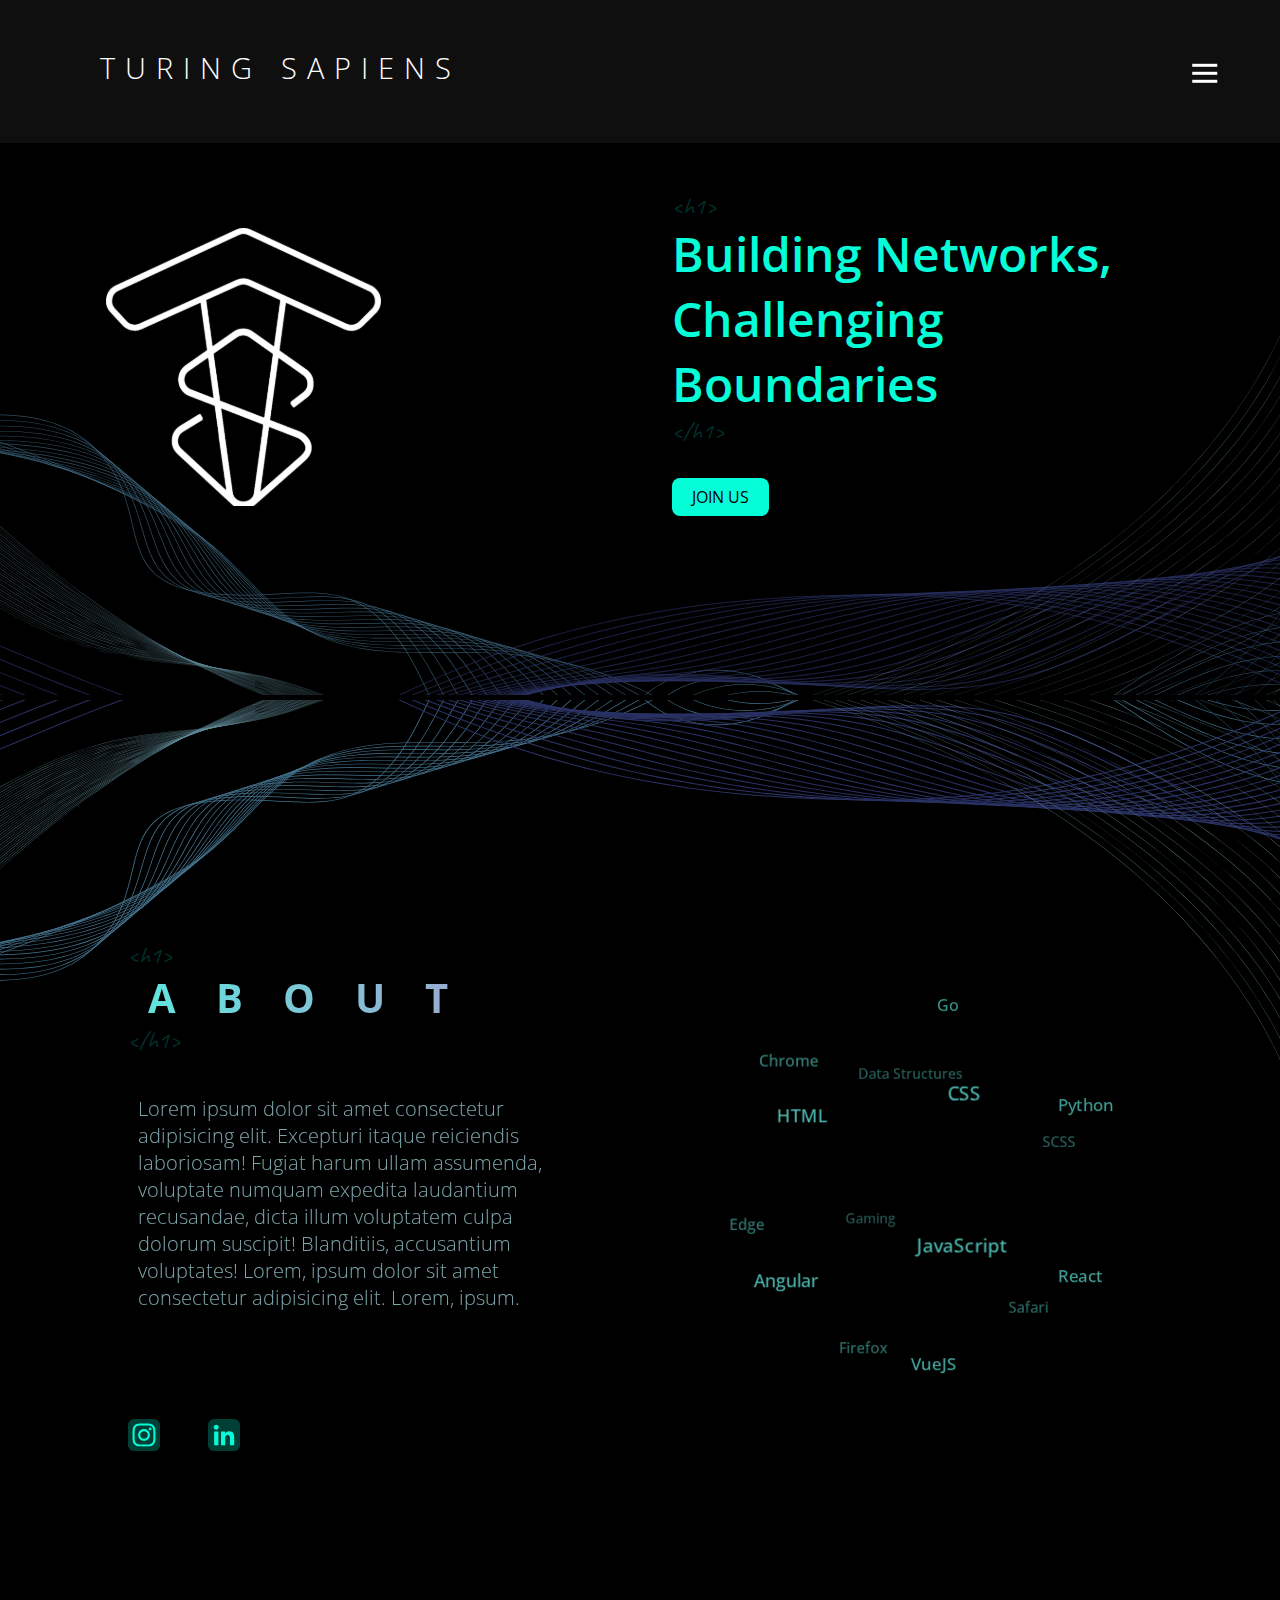
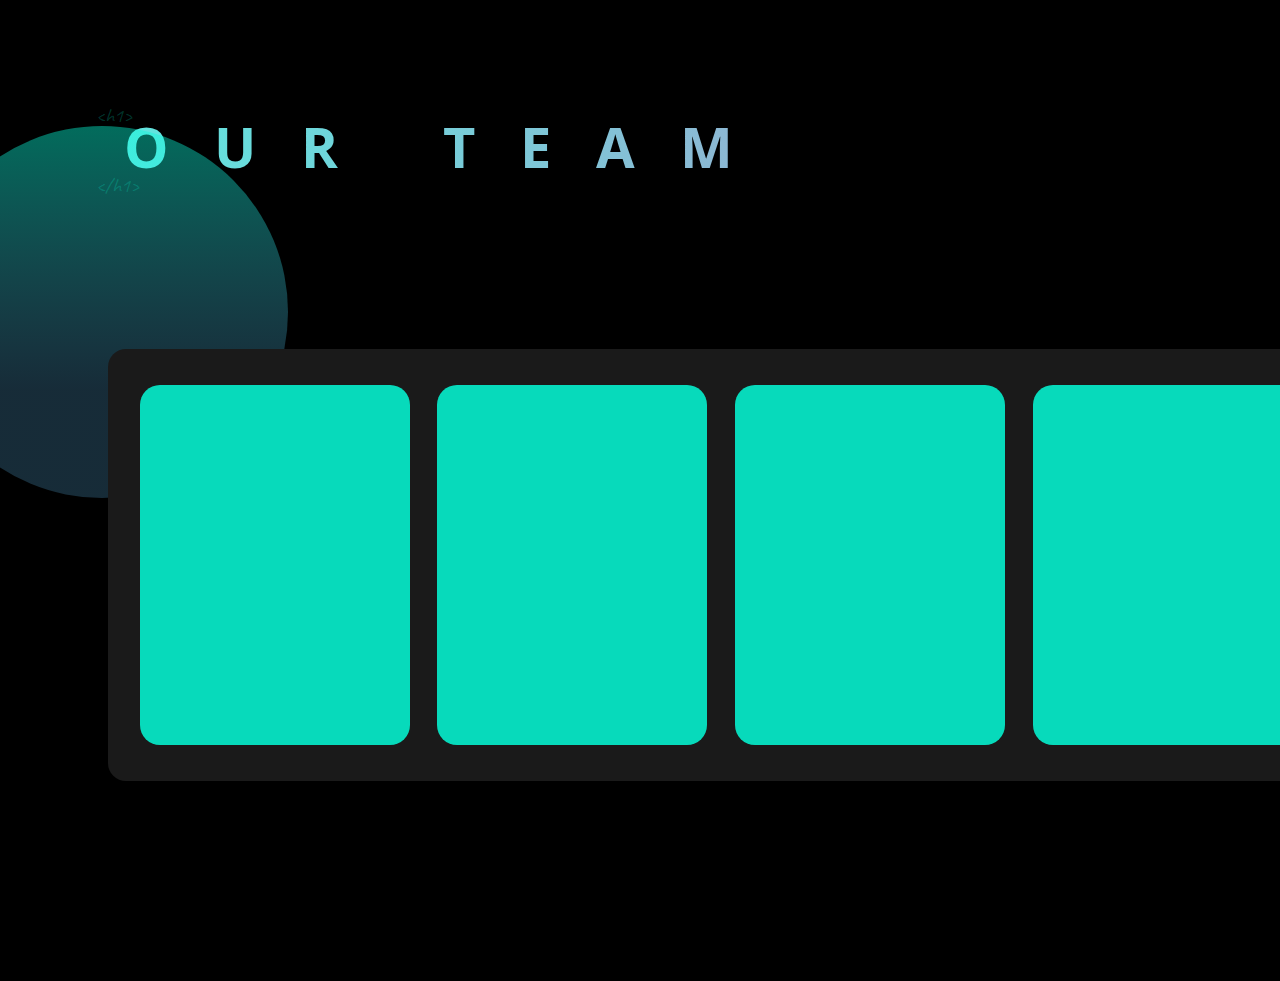
==== Final/index.html @ 8cfba020 "added hosting with firebase" ====
<!DOCTYPE html>
<!-- HERO AND NAVBAR, TURING SAPIENS 2021 -->
<html lang="en">
	<head>
		<meta charset="UTF-8" />
		<meta http-equiv="X-UA-Compatible" content="IE=edge" />
		<meta name="viewport" content="width=device-width, initial-scale=1.0" />
		<title>Turing Sapiens</title>
		<link rel="preconnect" href="https://fonts.googleapis.com" />
		<link rel="preconnect" href="https://fonts.gstatic.com" crossorigin />
		<link
			href="https://fonts.googleapis.com/css2?family=Open+Sans:wght@300;400;600;700&display=swap"
			rel="stylesheet"
		/>
		<link rel="stylesheet" href="./final.css" />
	</head>
	<body>
		<!-- navbar element -->
		<div class="nav-container">
			<nav class="navbar">
				<h1 id="navbar-logo">Turing Sapiens</h1>
				<div class="menu-toggle" id="mobile-menu">
					<span class="bar"></span>
					<span class="bar"></span>
					<span class="bar"></span>
				</div>
				<ul class="nav-menu">
					<li><a href="" class="nav-links">Events</a></li>
					<li><a href="" class="nav-links">Blogs</a></li>
					<li><a href="" class="nav-links">Membership</a></li>
					<li><a href="" class="nav-links">Internships</a></li>
				</ul>
			</nav>
		</div>

		<div class="main">
			<div class="main-container">
				<div class="main-img-container">
					<img src="images/tslogo.svg" alt="" id="main-img" />
				</div>

				<div class="main-content">
					<div class="tags">&lt;h1&gt;</div>
					<h1>Building Networks,</h1>
					<h1>Challenging Boundaries</h1>
					<div class="tags">&lt;/h1&gt;</div>
					<button class="main-btn"><a href="#">JOIN US</a></button>
				</div>
			</div>

			<div>
				<!-- <div class="contact-arrow">
					<a style="text-decoration: none; color: #5ee7df" href=""> Contact </a>
				</div> -->

				<!-- <img class="arrow-img" src="./images/arrow.svg" alt="" /> -->
				<!-- <embed src="images/arrow.svg" /> -->
			</div>

			<div class="wave">
				<img src="./images/bottom.svg" alt="" id="wave-img" />
			</div>
		</div>

		<script>
			const menu = document.querySelector("#mobile-menu");
			const menuLinks = document.querySelector(".nav-menu");

			menu.addEventListener("click", function () {
				menu.classList.toggle("is-active");
				menuLinks.classList.toggle("active");
			});
		</script>

		<!-- ABOUT SECTION IS HERE -->

		<div>
			<div class="abt-top-svg-container">
				<img src="./images/top.svg" alt="" />
			</div>

			<div class="content-container">
				<div class="left-abt-content">
					<div class="tags">&lt;h1&gt;</div>
					<div class="heading">About</div>
					<div class="tags">&lt;/h1&gt;</div>

					<p>
						Lorem ipsum dolor sit amet consectetur adipisicing elit. Excepturi
						itaque reiciendis laboriosam! Fugiat harum ullam assumenda,
						voluptate numquam expedita laudantium recusandae, dicta illum
						voluptatem culpa dolorum suscipit! Blanditiis, accusantium
						voluptates! Lorem, ipsum dolor sit amet consectetur adipisicing
						elit. Lorem, ipsum.
					</p>

					<div class="arrow-social-container">
						<div>
							<div class="contact-arrow">
								<!-- <a style="text-decoration: none; color: #5ee7df" href="">
									Contact
								</a> -->
							</div>
							<!-- <img class="arrow-img" src="./images/arrow2.svg" alt="" /> -->
						</div>

						<div class="social-icons">
							<a
								href="https://www.instagram.com/turingsapiensmuj/"
								target="_blank"
							>
								<img src="./images/instagram.svg" alt="" />
							</a>
							<a
								href="https://in.linkedin.com/company/turing-sapiens"
								class="item-2"
								target="_blank"
							>
								<img src="./images/linkedin.svg" alt="" />
							</a>
						</div>
					</div>
				</div>

				<div class="right-abt-content"></div>
			</div>

			<script src="./EXTERNAL SCRIPTS/TagCloud-master/TagCloud-master/dist/TagCloud.min.js"></script>
			<script>
				const myTags = [
					"JavaScript",
					"CSS",
					"HTML",
					"Angular",
					"VueJS",
					"React",
					"Python",
					"Go",
					"Chrome",
					"Edge",
					"Firefox",
					"Safari",
					"SCSS",
					"Data Structures",
					"Gaming",
				];

				var tagCloud = TagCloud(".right-abt-content", myTags, {
					// radius in px
					radius: 250,

					// animation speed
					// slow, normal, fast
					maxSpeed: "normal",
					initSpeed: "slow",

					// 0 = top
					// 90 = left
					// 135 = right-bottom
					direction: 225,

					// interact with cursor move on mouse out
					keep: true,
				});
			</script>
		</div>

		<!-- OUR TEAM SECTION -->

		<div class="Ourteam">
			<div class="section">
				<div class="ball">
					<img src="./images/ball.svg" alt="" />
				</div>

				<div class="ourteam-con-head">
					<div class="tags2">&lt;h1&gt;</div>
					<h1 class="gradient-text">OUR TEAM</h1>
					<div class="tags2">&lt;/h1&gt;</div>
				</div>

				<div class="carousel__container">
					<div class="carousel-item  ">
						<img src="Shubh.jpg" alt="" />
						<div class="overlay">My Name is John</div>
					</div>
					<div class="carousel-item"></div>
					<div class="carousel-item"></div>
					<div class="carousel-item"></div>
					<div class="carousel-item"></div>
					<div class="carousel-item"></div>
					<div class="carousel-item"></div>
				</div>

				<!-- <div>
					<img src="./arrow.svg" alt="" />
					<span> Past Teams </span>
				</div> -->

				<!-- <div class="past">
					<img src="./arrow.svg" alt="" />
				</div> -->
			</div>
		</div>

		<!-- BASIC CONTACT FORM IS HERE -->

		<!-- NEED TO FIX THE CONTACT FORM STYLING  -->

		<!-- <div class="contact-container">
			<section class="contact">
				<div class="form-box">
					<h2>Contact Us</h2>
					<form action="">
						<div class="form-item">
							<label for="name">Your name:</label>
							<input type="text" name="name" id="name" />
						</div>
						<div class="form-item">
							<label for="email">Your email:</label>
							<input type="email" name="email" id="email" />
						</div>
						<div class="form-item">
							<label for="message">Your message:</label>
							<textarea
								name="message"
								id="message"
								cols="30"
								rows="7"
							></textarea>
						</div>
						<div class="form-item">
							<input type="submit" value="Submit" id="submit" />
						</div>
					</form>
				</div>
			</section>
		</div> -->
		<script type="module">
			// Import the functions you need from the SDKs you need
			import { initializeApp } from "https://www.gstatic.com/firebasejs/9.5.0/firebase-app.js";
			import { getAnalytics } from "https://www.gstatic.com/firebasejs/9.5.0/firebase-analytics.js";
			// TODO: Add SDKs for Firebase products that you want to use
			// https://firebase.google.com/docs/web/setup#available-libraries
		  
			// Your web app's Firebase configuration
			// For Firebase JS SDK v7.20.0 and later, measurementId is optional
			const firebaseConfig = {
			  apiKey: "AIzaSyBCvHJj1xGgKakthLuezCkxF2JhF0a8uRg",
			  authDomain: "turing-sapiens-website.firebaseapp.com",
			  projectId: "turing-sapiens-website",
			  storageBucket: "turing-sapiens-website.appspot.com",
			  messagingSenderId: "379710000155",
			  appId: "1:379710000155:web:2dab6333763f420f707cbe",
			  measurementId: "G-HPYMPQVXZX"
			};
		  
			// Initialize Firebase
			const app = initializeApp(firebaseConfig);
			const analytics = getAnalytics(app);
		  </script>
	</body>
</html>
---- Final/final.css ----
/* NAV AND HERO SECTION IS HERE */

@import url("content.css");
@import url("https://fonts.googleapis.com/css2?family=Caveat&display=swap%22");

* {
	box-sizing: border-box;
	margin: 0;
	padding: 0;
	/* overflow-x: hidden; */
	font-family: "Open Sans", sans-serif;
}

.nav-container {
	width: 100%;
	background-color: #0f0f0f;
}
.navbar {
	display: grid;
	grid-template-columns: 2fr 0em 2fr;
	align-items: center;
	/* height: 80px; */
	width: 100%;
	max-width: 1720px;
	margin: 0 auto;
	padding-top: 3em;
	padding-bottom: 3.5em;
	border-radius: 100px;
}
#navbar-logo {
	font-weight: 200;
	font-size: 1.8em;
	color: white;
	justify-self: start;
	margin-left: 100px;
	cursor: pointer;
	white-space: nowrap;
	letter-spacing: 0.35em;
	text-transform: uppercase;
	/* padding-left: 150px; */
}

.nav-menu {
	display: grid;
	font-weight: 300;
	grid-template-columns: repeat(4, auto);
	list-style: none;
	text-align: center;
	width: 100%;
	justify-self: end;
	padding-right: 4.2em;
}

.nav-links {
	color: white;
	text-decoration: none;
	padding: 20px;
	font-size: 1.25em;
	letter-spacing: 5px;
}
.nav-links:hover {
	color: #05fdd8;
	transition: all 0.2s ease-out;
}

.menu-toggle .bar {
	width: 25px;
	height: 3px;
	margin: 5px auto;
	transition: all 0.3 ease-in-out;
	background: white;
}

@media screen and (max-width: 1410px) {
	.nav-container {
		position: relative;
	}
	.nav-menu {
		display: grid;
		grid-template-columns: auto;
		background: #05fdd8;

		margin: 0;
		width: 100%;
		position: absolute;
		top: 80px;
		left: -100%;
		opacity: 0;
		transition: all 0.5 ease;
	}
	#navbar-logo {
		margin-left: 100px;
	}
	.nav-menu.active {
		background: #0f0f0f;
		left: 0;
		opacity: 1;
		transition: all 0.5s ease;
		margin-top: 40px;
	}
	.nav-links {
		text-align: center;
		line-height: 60px;
		width: 100%;
		display: table;
	}

	.nav-links:hover {
		background-color: #05fdd8;
		color: white;
		transition: all 0.4s ease-out;
		width: 100%;
	}

	#mobile-menu {
		position: absolute;
		/* top: 80px; */
		right: 5%;
		transform: translate(5%, 20%);
	}
	.menu-toggle .bar {
		display: block;
		cursor: pointer;
	}
	.menu-toggle:hover {
		cursor: pointer;
	}
	#mobile-menu.is-active .bar:nth-child(2) {
		opacity: 0;
	}

	#mobile-menu.is-active .bar:nth-child(1) {
		transform: translateY(8px) rotate(45deg);
	}
	#mobile-menu.is-active .bar:nth-child(3) {
		transform: translateY(-8px) rotate(-45deg);
	}
}

@media screen and (max-width: 767px) {
	#navbar-logo {
		margin-left: 2em;
	}
}

/* NAV AND HERO SECTION ENDS HERE */

/* ABOUT SECTION Starts HERE */

@import url("https://fonts.googleapis.com/css2?family=Caveat&display=swap");
@import url("https://fonts.googleapis.com/css2?family=Caveat&family=Open+Sans:wght@300;400;600;800&display=swap");
body {
	background-color: black;
	margin: 0%;
	padding: 0%;
}

.abt-top-svg-container img {
	width: 100%;
}

.content-container {
	margin-top: -27em;
	margin-left: 15em;
	display: -webkit-box;
	display: -ms-flexbox;
	display: flex;
	-webkit-box-orient: horizontal;
	-webkit-box-direction: normal;
	-ms-flex-direction: row;
	flex-direction: row;
}

.tags {
	font-family: Caveat;
	color: #05fdd836;
	font-size: 1.25em;
}
.tags2 {
	padding-top: 0em;
	padding-bottom: 0em;
	margin-top: -1em;
	margin-bottom: -1em;
	font-family: Caveat;
	color: #05fdd836;
	font-size: 1.25em;
}
.left-abt-content {
	width: 40em;
}

.left-abt-content p {
	color: #9ed0d7;
	opacity: 0.8;
	padding-top: 2em;
	font-family: Open Sans;
	font-weight: 100;
	font-size: 0.9em;
	width: 30em;
}

.heading {
	font-family: Open Sans;
	font-size: 3.5em;
	font-weight: 700;
	padding-left: 0.5em;
	letter-spacing: 1em;
	text-transform: uppercase;
	background-image: -webkit-gradient(
		linear,
		left top,
		right top,
		from(#5ee7df),
		to(#b490ca)
	);
	background-image: linear-gradient(90deg, #5ee7df, #b490ca);
	-webkit-background-clip: text;
	-webkit-text-fill-color: transparent;
	-moz-background-clip: text;
	-moz-text-fill-color: transparent;
	-webkit-transform: "";
	-moz-transform: "";
	-ms-transform: "";
	-o-transform: "";
}

.arrow-social-container {
	display: -webkit-box;
	display: -ms-flexbox;
	display: flex;
	-webkit-box-orient: horizontal;
	-webkit-box-direction: normal;
	-ms-flex-direction: row;
	flex-direction: row;
}

.contact-arrow {
	font-family: Open Sans;
	font-size: 0.85em;
	text-transform: uppercase;
	color: #5ee7df;
	/*Abspositioningmakesitnottakeupvertspace*/
	/*Borderisthenewbackground*/
	/*Rotatefromtopleftcorner(notdefault)*/
	margin-top: 3.5em;
	margin-left: 1em;
	-webkit-transform-origin: 0 0;
	transform-origin: 0 0;
	transform: rotate(90deg);
	-webkit-transform: rotate(90deg);
	-moz-transform: rotate(90deg);
	-ms-transform: rotate(90deg);
	-o-transform: rotate(90deg);
}

.arrow-img {
	height: 2em;
	padding-top: 4em;
}

.social-icons {
	display: -webkit-box;
	display: -ms-flexbox;
	display: flex;
	-webkit-box-orient: horizontal;
	-webkit-box-direction: normal;
	-ms-flex-direction: row;
	flex-direction: row;
	padding-top: 4.75em;
}

.social-icons a img {
	height: 2em;
}

.social-icons .item-2 {
	padding-left: 3em;
}

.right-abt-content {
	padding-top: 0em;
	margin-left: -3em;
}

.tagcloud {
	font-size: 1em;
	color: #4fbdb5;
	font-family: Open Sans;
	font-weight: 500;
}

.tagcloud--item {
	padding: 1em 2em;
	background-color: transparent;
	cursor: pointer;
}

.light .tagcloud--item {
	color: #fff;
}

.light .tagcloud--item:hover {
	background-color: rgba(255, 255, 255, 0.1);
	border: 1px solid #fff;
}

@media (max-width: 767px) {
	.abt-top-svg-container img {
		width: 100%;
	}
	.content-container {
		margin-top: -5em;
		margin-left: 2em;
		-webkit-box-orient: vertical;
		-webkit-box-direction: normal;
		-ms-flex-direction: column;
		flex-direction: column;
	}
	.right-abt-content {
		display: none;
	}
	.heading {
		font-size: 1.5em;
	}
	.tags {
		font-size: 0.95em;
	}
	.left-abt-content {
		width: 20em;
	}
	.left-abt-content p {
		color: #9ed0d7;
		opacity: 0.8;
		padding-top: 2em;
		padding-left: 0.5em;
		font-family: Open Sans;
		font-weight: 100;
		font-size: 0.85em;
		width: 22em;
	}
	.arrow-social-container {
		padding-top: 2em;
	}
}

@media (min-width: 768px) and (max-width: 1024px) {
	.abt-top-svg-container img {
		width: 100%;
	}
	.content-container {
		margin-top: -7em;
		margin-left: 8em;
		-webkit-box-orient: horizontal;
		-webkit-box-direction: normal;
		-ms-flex-direction: row;
		flex-direction: row;
	}
	.right-abt-content {
		display: none;
	}
	.heading {
		font-size: 2.5em;
	}
	.tags {
		font-size: 1.5em;
	}
	.left-abt-content {
		width: 40em;
	}
	.left-abt-content p {
		color: #9ed0d7;
		opacity: 0.8;
		padding-top: 2em;
		padding-left: 0.5em;
		font-family: Open Sans;
		font-weight: 100;
		font-size: 1.25em;
		width: 32em;
	}
	.arrow-social-container {
		padding-top: 2em;
	}
}

@media (min-width: 1024px) and (max-width: 1150px) {
	.abt-top-svg-container img {
		width: 100%;
	}
	.content-container {
		margin-top: -15em;
		margin-left: 8em;
		-webkit-box-orient: horizontal;
		-webkit-box-direction: normal;
		-ms-flex-direction: row;
		flex-direction: row;
	}
	.right-abt-content {
		display: block;
		margin-left: 2em;
	}
	.heading {
		font-size: 2.5em;
	}
	.tags {
		font-size: 1.5em;
	}
	.left-abt-content {
		width: 25em;
	}
	.left-abt-content p {
		color: #9ed0d7;
		opacity: 0.8;
		padding-top: 2em;
		padding-left: 0.5em;
		font-family: Open Sans;
		font-weight: 100;
		font-size: 1.25em;
		width: 22em;
	}
	.arrow-social-container {
		padding-top: 2em;
	}
}

@media (min-width: 1150px) and (max-width: 1250px) {
	.abt-top-svg-container img {
		width: 100%;
	}
	.content-container {
		margin-top: -18em;
		margin-left: 8em;
		-webkit-box-orient: horizontal;
		-webkit-box-direction: normal;
		-ms-flex-direction: row;
		flex-direction: row;
	}
	.right-abt-content {
		display: block;
		margin-left: 2.5em;
	}
	.heading {
		font-size: 2em;
	}
	.tags {
		font-size: 1.25em;
	}
	.left-abt-content {
		width: 25em;
	}
	.left-abt-content p {
		color: #9ed0d7;
		opacity: 0.8;
		padding-top: 2em;
		padding-left: 0.5em;
		font-family: Open Sans;
		font-weight: 100;
		font-size: 1em;
		width: 22em;
	}
	.arrow-social-container {
		padding-top: 2em;
	}
}

@media (min-width: 1250px) and (max-width: 1350px) {
	.abt-top-svg-container img {
		width: 100%;
	}
	.content-container {
		margin-top: -19em;
		margin-left: 8em;
		-webkit-box-orient: horizontal;
		-webkit-box-direction: normal;
		-ms-flex-direction: row;
		flex-direction: row;
	}
	.right-abt-content {
		display: block;
		margin-left: 4em;
	}
	.heading {
		font-size: 2.5em;
	}
	.tags {
		font-size: 1.5em;
	}
	.left-abt-content {
		width: 30em;
	}
	.left-abt-content p {
		color: #9ed0d7;
		opacity: 0.8;
		padding-top: 2em;
		padding-left: 0.5em;
		font-family: Open Sans;
		font-weight: 100;
		font-size: 1.25em;
		width: 23em;
	}
	.arrow-social-container {
		padding-top: 2em;
	}
}

@media (min-width: 1350px) and (max-width: 1440px) {
	.abt-top-svg-container img {
		width: 100%;
	}
	.content-container {
		margin-top: -14em;
		margin-left: 8em;
		-webkit-box-orient: horizontal;
		-webkit-box-direction: normal;
		-ms-flex-direction: row;
		flex-direction: row;
	}
	.right-abt-content {
		display: block;
		margin-left: 4em;
	}
	.heading {
		font-size: 2.5em;
	}
	.tags {
		font-size: 1.5em;
	}
	.left-abt-content {
		width: 30em;
	}
	.left-abt-content p {
		color: #9ed0d7;
		opacity: 0.8;
		padding-top: 2em;
		padding-left: 0.5em;
		font-family: Open Sans;
		font-weight: 100;
		font-size: 1.25em;
		width: 23em;
	}
	.arrow-social-container {
		padding-top: 2em;
	}
}

@media (min-width: 1440px) and (max-width: 1550px) {
	.abt-top-svg-container img {
		width: 100%;
	}
	.content-container {
		margin-top: -26em;
		margin-left: 12em;
		-webkit-box-orient: horizontal;
		-webkit-box-direction: normal;
		-ms-flex-direction: row;
		flex-direction: row;
	}
	.right-abt-content {
		display: block;
		margin-left: 6.5em;
	}
	.heading {
		font-size: 2.5em;
	}
	.tags {
		font-size: 1em;
	}
	.left-abt-content {
		width: 30em;
	}
	.left-abt-content p {
		color: #9ed0d7;
		opacity: 0.8;
		padding-top: 2em;
		padding-left: 0.5em;
		font-family: Open Sans;
		font-weight: 100;
		font-size: 0.85em;
		width: 25em;
	}
	.arrow-social-container {
		padding-top: 2em;
	}
}

@media (min-width: 1550px) and (max-width: 2000px) {
	.abt-top-svg-container img {
		width: 100%;
	}
	.content-container {
		margin-top: -28em;
		margin-left: 15em;
		-webkit-box-orient: horizontal;
		-webkit-box-direction: normal;
		-ms-flex-direction: row;
		flex-direction: row;
	}
	.right-abt-content {
		display: block;
		margin-left: 6.5em;
	}
	.heading {
		font-size: 2.5em;
	}
	.tags {
		font-size: 1.5em;
	}
	.left-abt-content {
		width: 30em;
	}
	.left-abt-content p {
		color: #9ed0d7;
		opacity: 0.8;
		padding-top: 2em;
		padding-left: 0.5em;
		font-family: Open Sans;
		font-weight: 100;
		font-size: 1em;
		width: 25em;
	}
	.arrow-social-container {
		padding-top: 2em;
	}
}
/*# sourceMappingURL=About.css.map */

/* ABOUT SECTION ENDS HERE */

/* our Team Section  */

@import url("https://fonts.googleapis.com/css2?family=Caveat&family=Open+Sans:wght@300;400;600;800&display=swap%22");
@import url("https://fonts.googleapis.com/css2?family=Caveat&family=Open+Sans:wght@300;400;600;800&display=swap");
* {
	margin: 0;
	padding: 0;
	border: 0;
	box-sizing: border-box;
	font-family: "Open Sans";
}

.ball {
	z-index: -1;
	margin-bottom: -25em;
	background-color: #000000;
}
.ball > img {
	width: 22.5%;
}

.Ourteam {
	margin-top: 5vh;
	height: 95vh;
	/* overflow-x: hidden; */
}

.carousel__container {
	/* white-space: nowrap; */
	/* margin: 10px 0px; */
	/* padding-top: 10px; */
	padding: 1vh;
	display: flex;
	min-height: 48vh;
	margin-top: 19vh;
	margin-bottom: 20em;
	margin-left: 12vh;
	background-color: #1a1a1a;
	overflow-x: scroll;
	overflow-y: hidden;
	/* white-space: nowrap; */
	/* padding: 15px; */
	/* position: relative; */
	position: absolute;
	border-radius: 2vh;
	max-width: 169vh;
	padding-right: 2vh;
	padding-left: 3.5vh;
	padding-top: 4vh;
	padding-bottom: 2vh;
}

.carousel-item {
	background-color: #05fdd8d9;
	border-radius: 20px;
	cursor: pointer;

	height: 40vh;
	margin-right: 3.1vh;
	overflow: hidden;
	transform-origin: center left;
	transition: 450ms all;
	min-width: 30vh;
	position: relative;
}

.carousel-item img {
	height: 100%;
}

/* .carousel-item:hover ~ .carousel-item{
    transform: translate3d(25px,0,0);
     overflow-x: scroll; 
  }
  
  
  
  .carousel__container:hover .carousel-item:hover{
    opacity: 1;
    transform: scale(1.25);
    
  } */

.section {
	background-color: #0d0d0d;
	margin-top: 30vh;
	/* width: 100%; */
	/* height: 120vh; */
}

.gradient-text {
	background-color: #0d0d0d;
	font-family: Open Sans;
	font-size: 3.5em;
	font-weight: 700;
	padding-left: 0.5em;
	letter-spacing: 1em;
	text-transform: uppercase;
	background-image: linear-gradient(90deg, #5ee7df, #b490ca);
	-webkit-background-clip: text;
	-webkit-text-fill-color: transparent;
	-moz-background-clip: text;
	-moz-text-fill-color: transparent;
	-webkit-transform: to-upper-case($string: "");
	-moz-transform: to-upper-case($string: "");
	-ms-transform: to-upper-case($string: "");
	-o-transform: to-upper-case($string: "");
}

/* .pad-20em {
	padding-left: 0.3em;
} */

.gradient-text {
	/* position: absolute; */
	/* margin-top:10vh; */
	/* top: 10vh; */
	/* left: 12vh; */
	letter-spacing: 5vh;
	padding-bottom: 1vh;
}

.ourteam-con-head {
	padding-left: 6em;
}

/* .arrow{
    top:100vh;
  } */

/* width */
.carousel__container::-webkit-scrollbar {
	width: 1vh;

	/* height: 1vh; */
}

/* Handle */
.carousel__container::-webkit-scrollbar-thumb {
	background: rgb(36, 34, 34);
	border-radius: 10px;
}

.past {
	/* overflow: hidden; */
	position: relative;
	/* padding-top: 2em; */
	margin-top: 18vh;
	margin-left: 148vh;
}

@media only screen and (max-width: 1400px) {
	.carousel__container {
		width: 80vw;
	}
	.past {
		margin-left: 130vh;
	}
}

@media only screen and (max-width: 1310px) {
	.carousel__container {
		width: 149vh;
	}
	.past {
		margin-left: 120vh;
	}
}
@media only screen and (max-width: 1245px) {
	.carousel__container {
		width: 139vh;
	}
	.past {
		margin-left: 110vh;
	}
}
@media only screen and (max-width: 1160px) {
	.carousel__container {
		width: 129vh;
	}
	.past {
		margin-left: 110vh;
	}
}
@media only screen and (max-width: 1120px) {
	.carousel__container {
		width: 120vh;
	}
	.past {
		margin-left: 95vh;
	}
}
@media only screen and (max-width: 1000px) {
	.carousel__container {
		width: 109vh;
	}
	.past {
		margin-left: 82vh;
	}
}
@media only screen and (max-width: 960px) {
	.carousel__container {
		width: 103vh;
	}
	.past {
		margin-left: 79vh;
	}
}
@media only screen and (max-width: 900px) {
	.carousel__container {
		width: 90vh;
	}
	.past {
		margin-left: 69vh;
	}
}
@media only screen and (max-width: 812px) {
	.carousel__container {
		width: 82vh;
	}
	.past {
		margin-left: 59vh;
	}
}
@media only screen and (max-width: 727px) {
	.carousel__container {
		width: 72vh;
	}
	.past {
		margin-left: 49vh;
	}
}
@media only screen and (max-width: 690px) {
	.carousel__container {
		width: 70vh;
		margin-left: 10vh;
	}
	.past {
		margin-left: 39vh;
	}
	/* .gradient-text{
    font-size: 3em;
    
    
  } */
}
@media only screen and (max-width: 590px) {
	.carousel__container {
		width: 49vh;
		margin-left: 9vh;
	}
	.past {
		margin-left: 25vh;
	}
}

/* CONTACT FORM BEGINS HERE */

/* NEED TO FIX THE CONTACT FORM STYLING */
/* 
.contact-container {
	margin-top: 5vh;
	height: 95vh;
}

body {
	background-color: #0f0f0f;
	font-family: "Open Sans", sans-serif;
	color: #05fdd8;
}

section {
	padding: 5rem 10px;
	background-color: #fff;
	background-image: linear-gradient(
		170deg,
		#000,
		#000 50%,
		#0f0f0f 50%,
		#0f0f0f 100%
	);
	background-position: center center;
}

.form-box {
	width: 100%;
	max-width: 500px;
	margin: 0 auto;
	padding: 2rem;
	background-image: linear-gradient(
		170deg,
		#000,
		#000 50%,
		#0f0f0f 50%,
		#0f0f0f 100%
	);
	background-position: center center;
	border: 1px solid #0f0f0f;
	-webkit-box-shadow: 1px 1px 3px #05060825, 3px 3px 7px #05fdd866;
	box-shadow: 1px 1px 3px #05060825, 3px 3px 7px #05fdd866;
}

h2 {
	text-transform: uppercase;
	margin-bottom: 0.7rem;
	font-size: 2rem;
	font-weight: 300;
}

.form-item {
	margin-bottom: 0.7rem;
}

label,
input,
textarea {
	display: block;
	width: 100%;
	font-size: 1.2rem;
	line-height: 1.4;
	outline-color: #8f5db1;
}

label {
	margin-bottom: 3px;
}

input,
textarea {
	padding: 3px;
	border: 1px solid #0f0f0f;
	background-color: #05fdd866;
}

input[type="submit"] {
	background-color: #05fdd896;
	padding: 7px;
	border: 0;
	color: snow;
	cursor: pointer;
	text-transform: uppercase;
}

input[type="submit"]:hover {
	-webkit-animation-name: submit-hover;
	animation-name: submit-hover;
	-webkit-animation-duration: 0.7s;
	animation-duration: 0.7s;
}

input[type="submit"]:active {
	-webkit-animation-name: submit-active;
	animation-name: submit-active;
	-webkit-animation-duration: 0.3s;
	animation-duration: 0.3s;
}

@-webkit-keyframes submit-hover {
	0% {
		-webkit-transform: scale(1);
		transform: scale(1);
	}
	50% {
		-webkit-transform: scale(1.02);
		transform: scale(1.02);
	}
	100% {
		-webkit-transform: scale(1);
		transform: scale(1);
	}
}

@keyframes submit-hover {
	0% {
		-webkit-transform: scale(1);
		transform: scale(1);
	}
	50% {
		-webkit-transform: scale(1.02);
		transform: scale(1.02);
	}
	100% {
		-webkit-transform: scale(1);
		transform: scale(1);
	}
}

@-webkit-keyframes submit-active {
	0% {
		-webkit-transform: scale(1);
		transform: scale(1);
	}
	100% {
		-webkit-transform: scale(0.98);
		transform: scale(0.98);
	}
}

@keyframes submit-active {
	0% {
		-webkit-transform: scale(1);
		transform: scale(1);
	}
	100% {
		-webkit-transform: scale(0.98);
		transform: scale(0.98);
	}
}
# sourceMappingURL=style.css.map */
.overlay {
	position: absolute;
	bottom: 0;
	background: rgb(0, 0, 0);
	background: rgba(0, 0, 0, 0.5); /* Black see-through */
	color: #f1f1f1;
	width: 100%;
	transition: .5s ease;
	opacity:0;
	color: white;
	font-size: 20px;
	padding: 20px;
	text-align: center;
  }
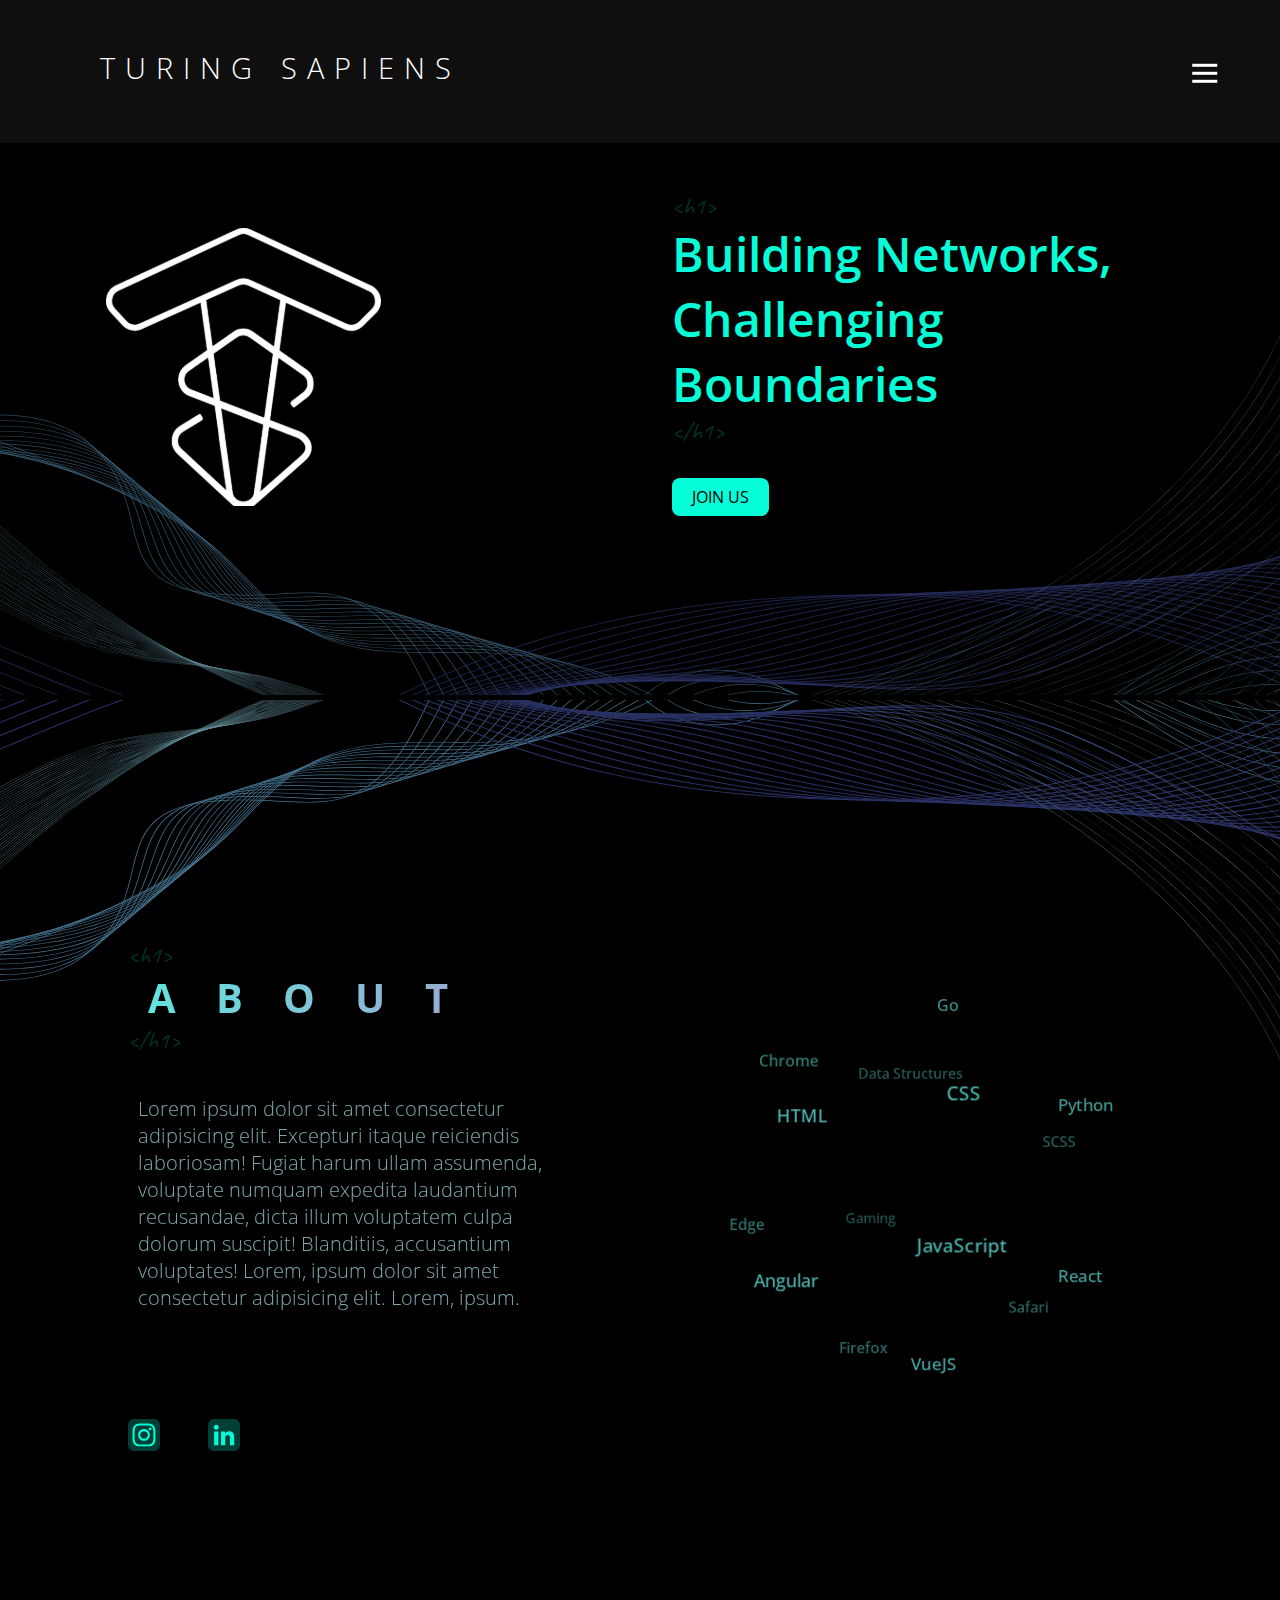
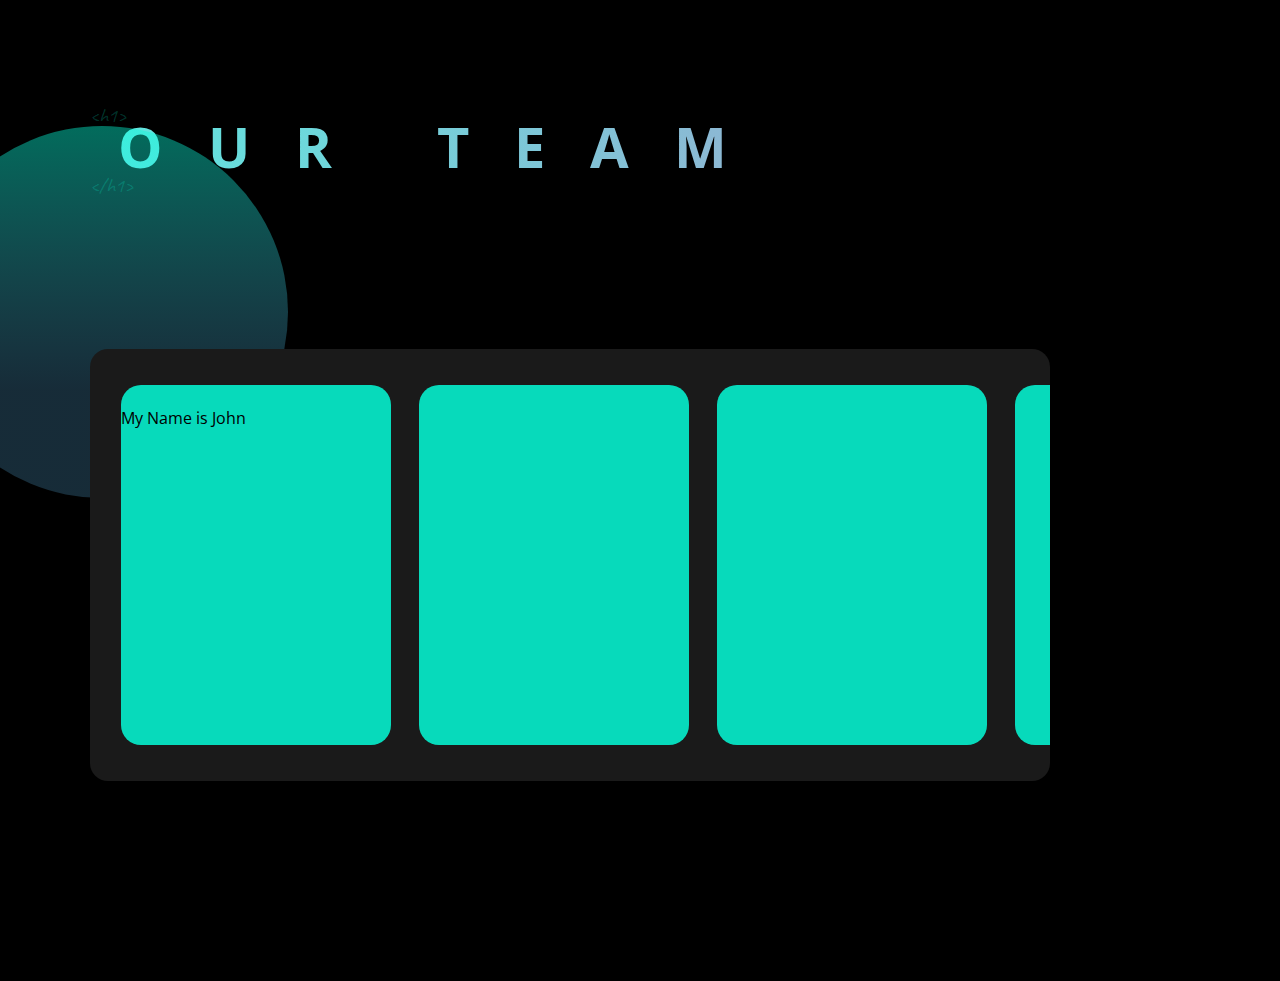
==== commit e8baa52c: "fixed our team" ====
--- a/Final/index.html
+++ b/Final/index.html
@@ -1,3 +1,9 @@
+
+
+
+
+
+
 <!DOCTYPE html>
 <!-- HERO AND NAVBAR, TURING SAPIENS 2021 -->
 <html lang="en">
--- a/Final/final.css
+++ b/Final/final.css
@@ -141,6 +141,7 @@
 	#navbar-logo {
 		margin-left: 2em;
 	}
+	
 }
 
 /* NAV AND HERO SECTION ENDS HERE */
@@ -661,7 +662,7 @@
 	min-height: 48vh;
 	margin-top: 19vh;
 	margin-bottom: 20em;
-	margin-left: 12vh;
+	margin-left: 7vw;
 	background-color: #1a1a1a;
 	overflow-x: scroll;
 	overflow-y: hidden;
@@ -670,7 +671,7 @@
 	/* position: relative; */
 	position: absolute;
 	border-radius: 2vh;
-	max-width: 169vh;
+	max-width: 86vw;
 	padding-right: 2vh;
 	padding-left: 3.5vh;
 	padding-top: 4vh;
@@ -748,6 +749,10 @@
 }
 
 .ourteam-con-head {
+	padding-left: 7vw;
+}
+
+.ourteam-con-head-2 {
 	padding-left: 6em;
 }
 
@@ -775,130 +780,155 @@
 	margin-top: 18vh;
 	margin-left: 148vh;
 }
-
-@media only screen and (max-width: 1400px) {
-	.carousel__container {
-		width: 80vw;
+@media only screen and (max-width: 1666px) {
+	.carousel__container {
+		width: 115vw;
+		margin-right: 7vw;
 	}
 	.past {
 		margin-left: 130vh;
 	}
 }
+@media only screen and (max-width: 1540px) {
+	.carousel__container {
+		width: 115vw;
+	}
+	.past {
+		margin-left: 130vh;
+	}
+}
+@media only screen and (max-width: 1540px) {
+	.carousel__container {
+		width: 115vw;
+	}
+	.past {
+		margin-left: 130vh;
+	}
+}
+
+
+
+@media only screen and (max-width: 1400px) {
+	.carousel__container {
+		width: 80vw;
+	}
+	.past {
+		margin-left: 130vh;
+	}
+}
 
 @media only screen and (max-width: 1310px) {
 	.carousel__container {
-		width: 149vh;
+		width: 75vw;
 	}
 	.past {
 		margin-left: 120vh;
 	}
 }
-@media only screen and (max-width: 1245px) {
-	.carousel__container {
-		width: 139vh;
+@media only screen and (max-width: 1293px) {
+	.carousel__container {
+		width: 75vw;
 	}
 	.past {
 		margin-left: 110vh;
 	}
 }
-@media only screen and (max-width: 1160px) {
-	.carousel__container {
-		width: 129vh;
+@media only screen and (max-width: 1245px) {
+	.carousel__container {
+		width: 75vw;
 	}
 	.past {
 		margin-left: 110vh;
 	}
 }
+@media only screen and (max-width: 1160px) {
+	.carousel__container {
+		width: 75vw;
+	}
+	
+}
 @media only screen and (max-width: 1120px) {
 	.carousel__container {
-		width: 120vh;
-	}
-	.past {
-		margin-left: 95vh;
-	}
-}
-@media only screen and (max-width: 1000px) {
-	.carousel__container {
-		width: 109vh;
-	}
-	.past {
-		margin-left: 82vh;
-	}
+		width: 70vw;
+	}
+	
+}
+@media only screen and (max-width: 1061px) {
+	.carousel__container {
+	
+		width: 68vw;
+	}
+	
 }
 @media only screen and (max-width: 960px) {
 	.carousel__container {
-		width: 103vh;
-	}
-	.past {
-		margin-left: 79vh;
-	}
+		width: 61vw;
+		margin-left: 19vw;
+	}
+	
 }
 @media only screen and (max-width: 900px) {
 	.carousel__container {
-		width: 90vh;
-	}
-	.past {
-		margin-left: 69vh;
-	}
+		width: 59vw;
+		margin-left: 19vw;
+	}
+	
 }
 @media only screen and (max-width: 812px) {
 	.carousel__container {
-		width: 82vh;
-	}
-	.past {
-		margin-left: 59vh;
-	}
-}
-@media only screen and (max-width: 727px) {
-	.carousel__container {
-		width: 72vh;
-	}
-	.past {
-		margin-left: 49vh;
-	}
-}
-@media only screen and (max-width: 690px) {
-	.carousel__container {
-		width: 70vh;
-		margin-left: 10vh;
-	}
-	.past {
-		margin-left: 39vh;
-	}
-	/* .gradient-text{
-    font-size: 3em;
-    
-    
-  } */
-}
-@media only screen and (max-width: 590px) {
-	.carousel__container {
-		width: 49vh;
-		margin-left: 9vh;
-	}
-	.past {
-		margin-left: 25vh;
-	}
-}
+		width: 53vw;
+		margin-left: 10vw;
+	}
+	
+}
+
+@media only screen and (max-width: 811px) {
+.carousel__container{
+	width: 51vw;
+	margin-left: 9vw;
+	/* margin-right: 3vw; */
+}
+
+
+
+}
+
+
+@media only screen and (max-width: 500px) {
+	.carousel__container{
+		width: 30vw;
+		margin-left: 5vw;
+		/* margin-right: 3vw; */
+	}
+	
+	
+	
+	}
+
+
+
+
+
+
+
+
 
 /* CONTACT FORM BEGINS HERE */
 
 /* NEED TO FIX THE CONTACT FORM STYLING */
 /* 
-.contact-container {
-	margin-top: 5vh;
-	height: 95vh;
-}
-
 body {
 	background-color: #0f0f0f;
 	font-family: "Open Sans", sans-serif;
 	color: #05fdd8;
-}
-
-section {
+} */
+
+.contact {
+	background-color: #0f0f0f;
+	font-family: "Open Sans", sans-serif;
+	color: #05fdd8;
 	padding: 5rem 10px;
-	background-color: #fff;
+	background-color: #000000;
 	background-image: linear-gradient(
 		170deg,
 		#000,
@@ -912,12 +942,12 @@
 .form-box {
 	width: 100%;
 	max-width: 500px;
-	margin: 0 auto;
+	margin: 7vw;
 	padding: 2rem;
 	background-image: linear-gradient(
 		170deg,
 		#000,
-		#000 50%,
+		#000 45%,
 		#0f0f0f 50%,
 		#0f0f0f 100%
 	);
@@ -926,13 +956,13 @@
 	-webkit-box-shadow: 1px 1px 3px #05060825, 3px 3px 7px #05fdd866;
 	box-shadow: 1px 1px 3px #05060825, 3px 3px 7px #05fdd866;
 }
-
+/* 
 h2 {
 	text-transform: uppercase;
 	margin-bottom: 0.7rem;
 	font-size: 2rem;
 	font-weight: 300;
-}
+} */
 
 .form-item {
 	margin-bottom: 0.7rem;
@@ -1033,18 +1063,3 @@
 		transform: scale(0.98);
 	}
 }
-# sourceMappingURL=style.css.map */
-.overlay {
-	position: absolute;
-	bottom: 0;
-	background: rgb(0, 0, 0);
-	background: rgba(0, 0, 0, 0.5); /* Black see-through */
-	color: #f1f1f1;
-	width: 100%;
-	transition: .5s ease;
-	opacity:0;
-	color: white;
-	font-size: 20px;
-	padding: 20px;
-	text-align: center;
-  }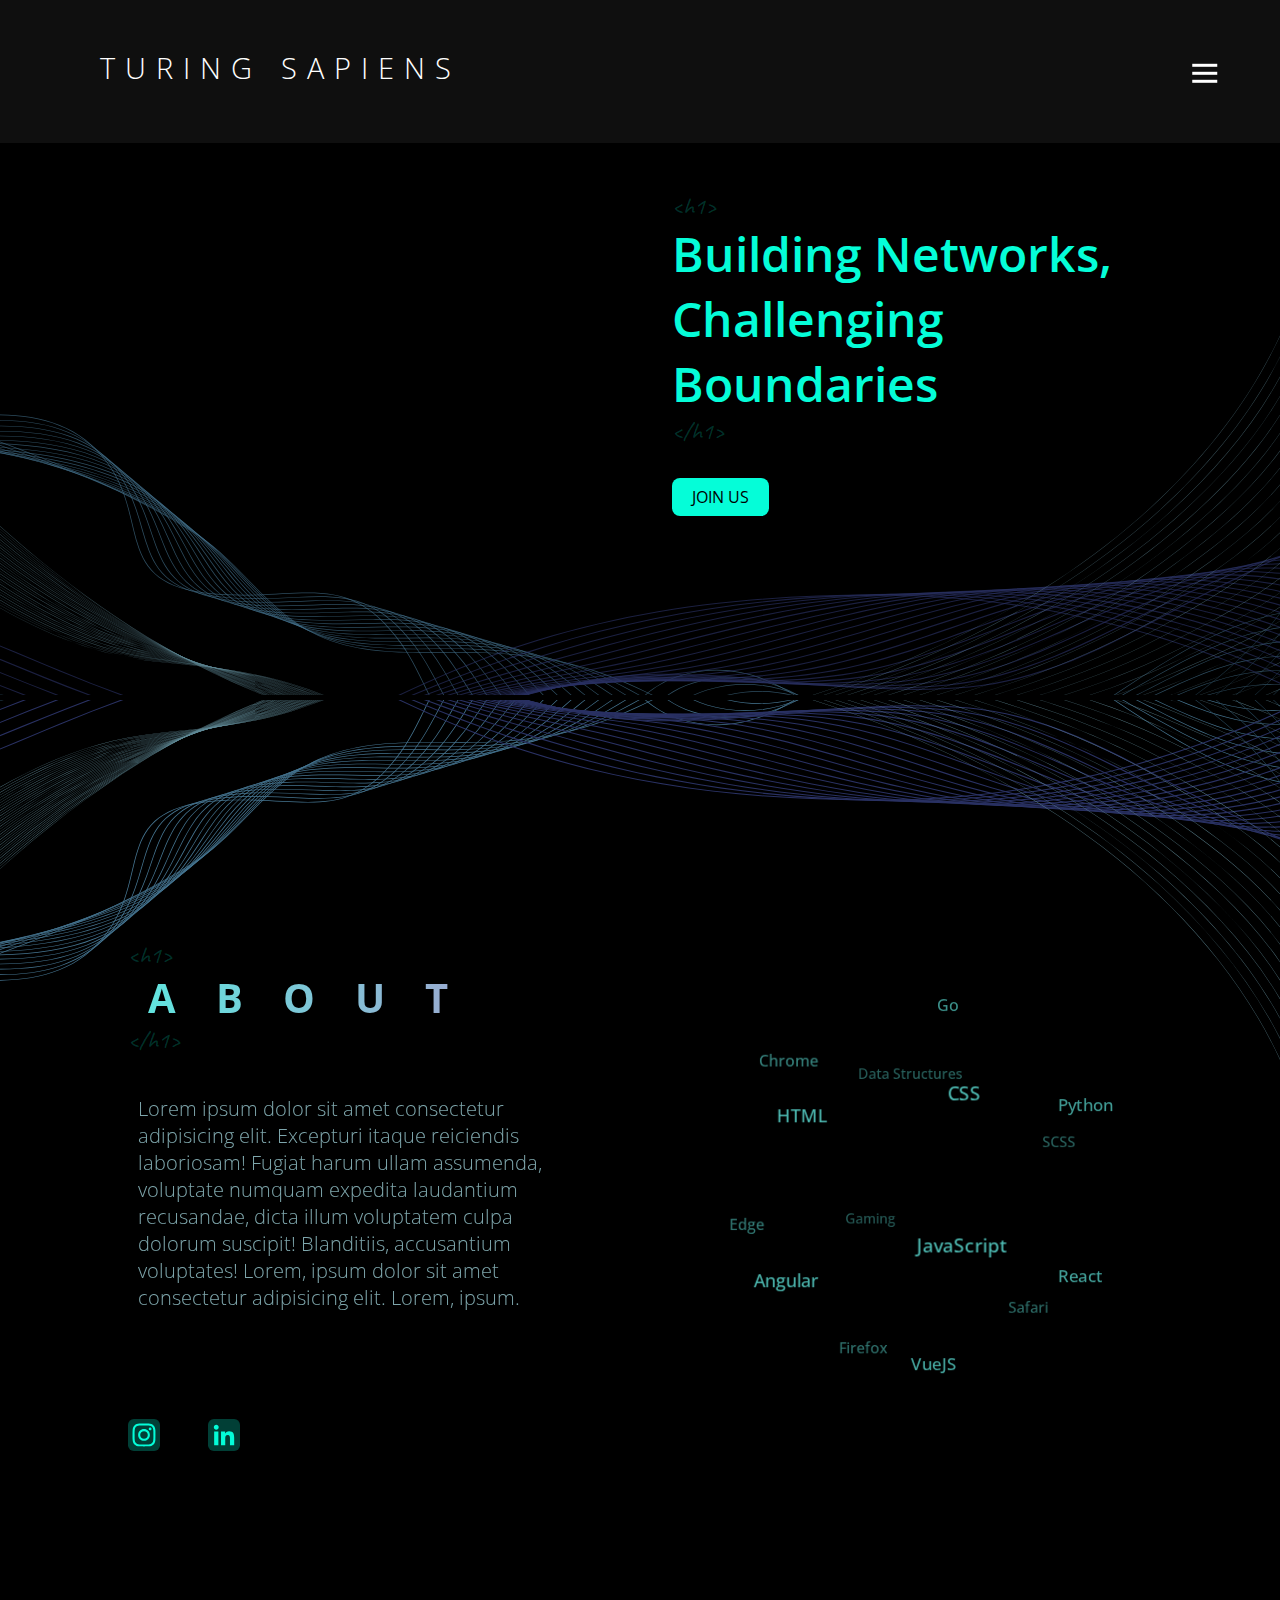
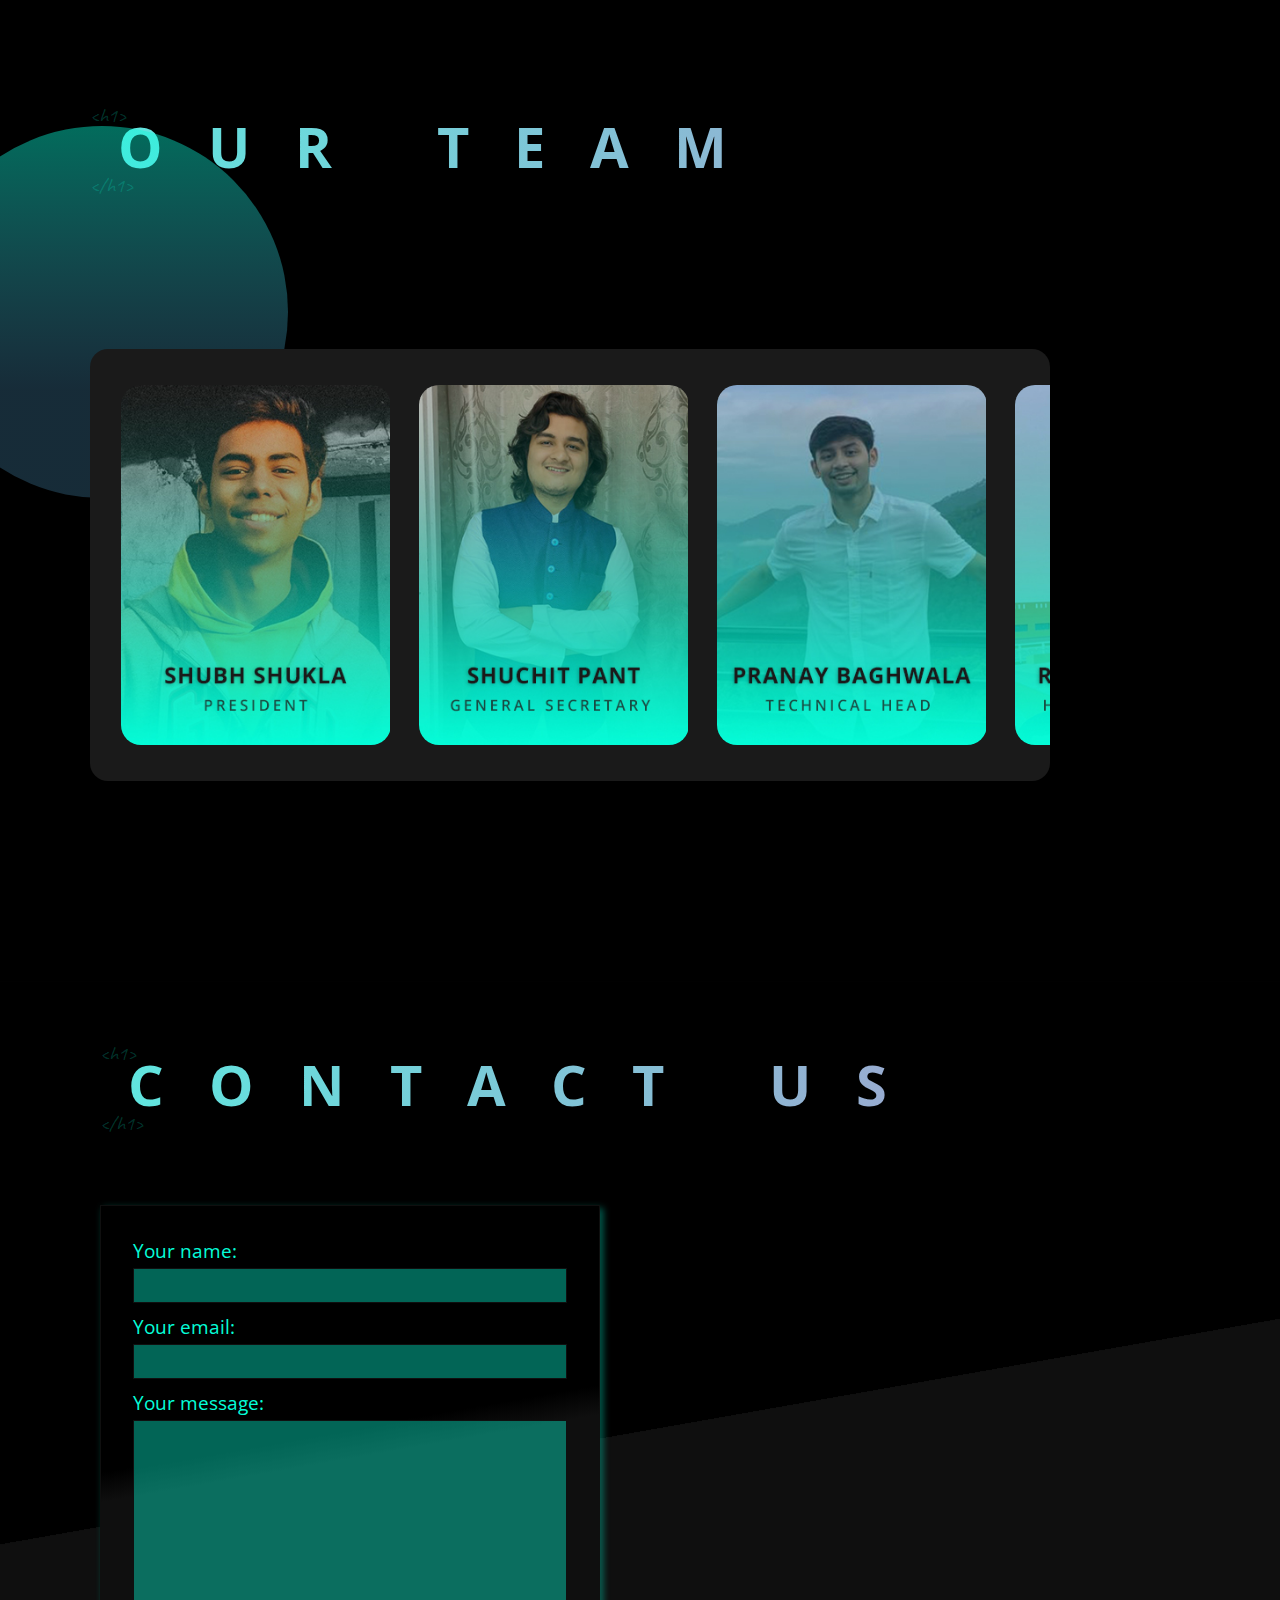
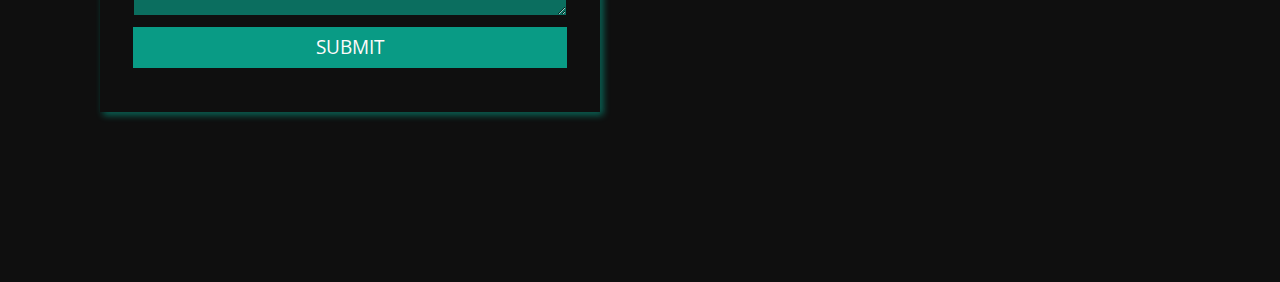
==== commit c503b5ac: "added contact" ====
--- a/Final/index.html
+++ b/Final/index.html
@@ -1,9 +1,3 @@
-
-
-
-
-
-
 <!DOCTYPE html>
 <!-- HERO AND NAVBAR, TURING SAPIENS 2021 -->
 <html lang="en">
@@ -18,6 +12,7 @@
 			href="https://fonts.googleapis.com/css2?family=Open+Sans:wght@300;400;600;700&display=swap"
 			rel="stylesheet"
 		/>
+		<!-- Hellow how  -->
 		<link rel="stylesheet" href="./final.css" />
 	</head>
 	<body>
@@ -42,7 +37,7 @@
 		<div class="main">
 			<div class="main-container">
 				<div class="main-img-container">
-					<img src="images/tslogo.svg" alt="" id="main-img" />
+					<img src="images/TS_Neon.png" alt="" id="main-img" />
 				</div>
 
 				<div class="main-content">
@@ -186,38 +181,48 @@
 				</div>
 
 				<div class="carousel__container">
-					<div class="carousel-item  ">
-						<img src="Shubh.jpg" alt="" />
-						<div class="overlay">My Name is John</div>
+					<div class="carousel-item">
+						<img src="./images/president.jpg" alt="" />
+						
 					</div>
-					<div class="carousel-item"></div>
-					<div class="carousel-item"></div>
-					<div class="carousel-item"></div>
-					<div class="carousel-item"></div>
-					<div class="carousel-item"></div>
-					<div class="carousel-item"></div>
-				</div>
-
-				<!-- <div>
+					<div class="carousel-item"><img src="./images/gensec.jpg" alt="" /></div>
+					<div class="carousel-item"><img src="./images/technicalhead.jpg" alt="" /></div>
+					<div class="carousel-item"><img src="./images/headofoperations.jpg" alt="" /></div>
+					<div class="carousel-item"><img src="./images/treasurer.jpg" alt="" /></div>
+					<div class="carousel-item"><img src="./images/headofmedia.jpg" alt="" /></div>
+					<div class="carousel-item"><img src="./images/headofsocialmedia.jpg" alt="" /></div>
+					<div class="carousel-item"><img src="./images/headofsocialmedia.jpg" alt="" /></div>
+					<div class="carousel-item"><img src="./images/headofsocialmedia.jpg" alt="" /></div>
+				</div> 
+
+				 <!-- <div>
 					<img src="./arrow.svg" alt="" />
 					<span> Past Teams </span>
-				</div> -->
+				</div>  -->
 
 				<!-- <div class="past">
 					<img src="./arrow.svg" alt="" />
 				</div> -->
-			</div>
-		</div>
+
+			 </div>
+		</div> 
 
 		<!-- BASIC CONTACT FORM IS HERE -->
 
 		<!-- NEED TO FIX THE CONTACT FORM STYLING  -->
 
-		<!-- <div class="contact-container">
+		<div class="contact-container">
 			<section class="contact">
-				<div class="form-box">
-					<h2>Contact Us</h2>
-					<form action="">
+				<div class="ourteam-con-head">
+					<div class="tags2">&lt;h1&gt;</div>
+					<h1 class="gradient-text">CONTACT US</h1>
+					<div class="tags2">&lt;/h1&gt;</div>
+				</div>
+				<div class="form-box"> 
+					<!-- <h2>Contact Us</h2> -->
+
+					<!-- Put Contact Us Heading Here -->
+					 <form action="">
 						<div class="form-item">
 							<label for="name">Your name:</label>
 							<input type="text" name="name" id="name" />
@@ -241,29 +246,6 @@
 					</form>
 				</div>
 			</section>
-		</div> -->
-		<script type="module">
-			// Import the functions you need from the SDKs you need
-			import { initializeApp } from "https://www.gstatic.com/firebasejs/9.5.0/firebase-app.js";
-			import { getAnalytics } from "https://www.gstatic.com/firebasejs/9.5.0/firebase-analytics.js";
-			// TODO: Add SDKs for Firebase products that you want to use
-			// https://firebase.google.com/docs/web/setup#available-libraries
-		  
-			// Your web app's Firebase configuration
-			// For Firebase JS SDK v7.20.0 and later, measurementId is optional
-			const firebaseConfig = {
-			  apiKey: "AIzaSyBCvHJj1xGgKakthLuezCkxF2JhF0a8uRg",
-			  authDomain: "turing-sapiens-website.firebaseapp.com",
-			  projectId: "turing-sapiens-website",
-			  storageBucket: "turing-sapiens-website.appspot.com",
-			  messagingSenderId: "379710000155",
-			  appId: "1:379710000155:web:2dab6333763f420f707cbe",
-			  measurementId: "G-HPYMPQVXZX"
-			};
-		  
-			// Initialize Firebase
-			const app = initializeApp(firebaseConfig);
-			const analytics = getAnalytics(app);
-		  </script>
+		</div>
 	</body>
-</html> 
+</html>
--- a/Final/final.css
+++ b/Final/final.css
@@ -114,7 +114,7 @@
 
 	#mobile-menu {
 		position: absolute;
-		/* top: 80px; */
+		/* top: 44px; */
 		right: 5%;
 		transform: translate(5%, 20%);
 	}
@@ -140,6 +140,19 @@
 @media screen and (max-width: 767px) {
 	#navbar-logo {
 		margin-left: 2em;
+	}
+	
+}
+@media screen and (max-width: 480px) {
+	#navbar-logo {
+		margin-left: 1em;
+		font-size: 1.3em;
+	}
+	#mobile-menu {
+		position: absolute;
+		top: 44px;
+		right: 5%;
+		transform: translate(5%, 20%);
 	}
 	
 }
@@ -679,7 +692,7 @@
 }
 
 .carousel-item {
-	background-color: #05fdd8d9;
+	/* background-color: #05fdd8d9; */
 	border-radius: 20px;
 	cursor: pointer;
 
@@ -884,7 +897,7 @@
 
 @media only screen and (max-width: 811px) {
 .carousel__container{
-	width: 51vw;
+	width: 91vw;
 	margin-left: 9vw;
 	/* margin-right: 3vw; */
 }
@@ -892,11 +905,21 @@
 
 
 }
+@media only screen and (max-width: 350px) {
+	.carousel__container{
+		width: 53vw;
+		margin-left: 5vw;
+		/* margin-right: 3vw; */
+	}
+	
+	
+	
+	}
 
 
 @media only screen and (max-width: 500px) {
 	.carousel__container{
-		width: 30vw;
+		width: 85vw;
 		margin-left: 5vw;
 		/* margin-right: 3vw; */
 	}
@@ -1063,3 +1086,169 @@
 		transform: scale(0.98);
 	}
 }
+
+
+
+
+
+
+ul {
+    margin: 0px;
+    padding: 0px;
+}
+.footer-section {
+  background: #151414;
+  position: relative;
+}
+.footer-cta {
+  border-bottom: 1px solid #373636;
+}
+.single-cta i {
+  color: #ff5e14;
+  font-size: 30px;
+  float: left;
+  margin-top: 8px;
+}
+.cta-text {
+  padding-left: 15px;
+  display: inline-block;
+}
+.cta-text h4 {
+  color: #fff;
+  font-size: 20px;
+  font-weight: 600;
+  margin-bottom: 2px;
+}
+.cta-text span {
+  color: #757575;
+  font-size: 15px;
+}
+.footer-content {
+  position: relative;
+  z-index: 2;
+}
+.footer-pattern img {
+  position: absolute;
+  top: 0;
+  left: 0;
+  height: 330px;
+  background-size: cover;
+  background-position: 100% 100%;
+}
+.footer-logo {
+  margin-bottom: 30px;
+}
+.footer-logo img {
+    max-width: 200px;
+}
+.footer-text p {
+  margin-bottom: 14px;
+  font-size: 14px;
+      color: #7e7e7e;
+  line-height: 28px;
+}
+.footer-social-icon span {
+  color: #fff;
+  display: block;
+  font-size: 20px;
+  font-weight: 700;
+  font-family: 'Poppins', sans-serif;
+  margin-bottom: 20px;
+}
+.footer-social-icon a {
+  color: #fff;
+  font-size: 16px;
+  margin-right: 15px;
+}
+.footer-social-icon i {
+  height: 40px;
+  width: 40px;
+  text-align: center;
+  line-height: 38px;
+  border-radius: 50%;
+}
+.facebook-bg{
+  background: #3B5998;
+}
+.twitter-bg{
+  background: #55ACEE;
+}
+.google-bg{
+  background: #DD4B39;
+}
+.footer-widget-heading h3 {
+  color: #fff;
+  font-size: 20px;
+  font-weight: 600;
+  margin-bottom: 40px;
+  position: relative;
+}
+.footer-widget-heading h3::before {
+  content: "";
+  position: absolute;
+  left: 0;
+  bottom: -15px;
+  height: 2px;
+  width: 50px;
+  background: #ff5e14;
+}
+.footer-widget ul li {
+  display: inline-block;
+  float: left;
+  width: 50%;
+  margin-bottom: 12px;
+}
+.footer-widget ul li a:hover{
+  color: #ff5e14;
+}
+.footer-widget ul li a {
+  color: #878787;
+  text-transform: capitalize;
+}
+.subscribe-form {
+  position: relative;
+  overflow: hidden;
+}
+.subscribe-form input {
+  width: 100%;
+  padding: 14px 28px;
+  background: #2E2E2E;
+  border: 1px solid #2E2E2E;
+  color: #fff;
+}
+.subscribe-form button {
+    position: absolute;
+    right: 0;
+    background: #ff5e14;
+    padding: 13px 20px;
+    border: 1px solid #ff5e14;
+    top: 0;
+}
+.subscribe-form button i {
+  color: #fff;
+  font-size: 22px;
+  transform: rotate(-6deg);
+}
+.copyright-area{
+  background: #202020;
+  padding: 25px 0;
+}
+.copyright-text p {
+  margin: 0;
+  font-size: 14px;
+  color: #878787;
+}
+.copyright-text p a{
+  color: #ff5e14;
+}
+.footer-menu li {
+  display: inline-block;
+  margin-left: 20px;
+}
+.footer-menu li:hover a{
+  color: #ff5e14;
+}
+.footer-menu li a {
+  font-size: 14px;
+  color: #878787;
+}